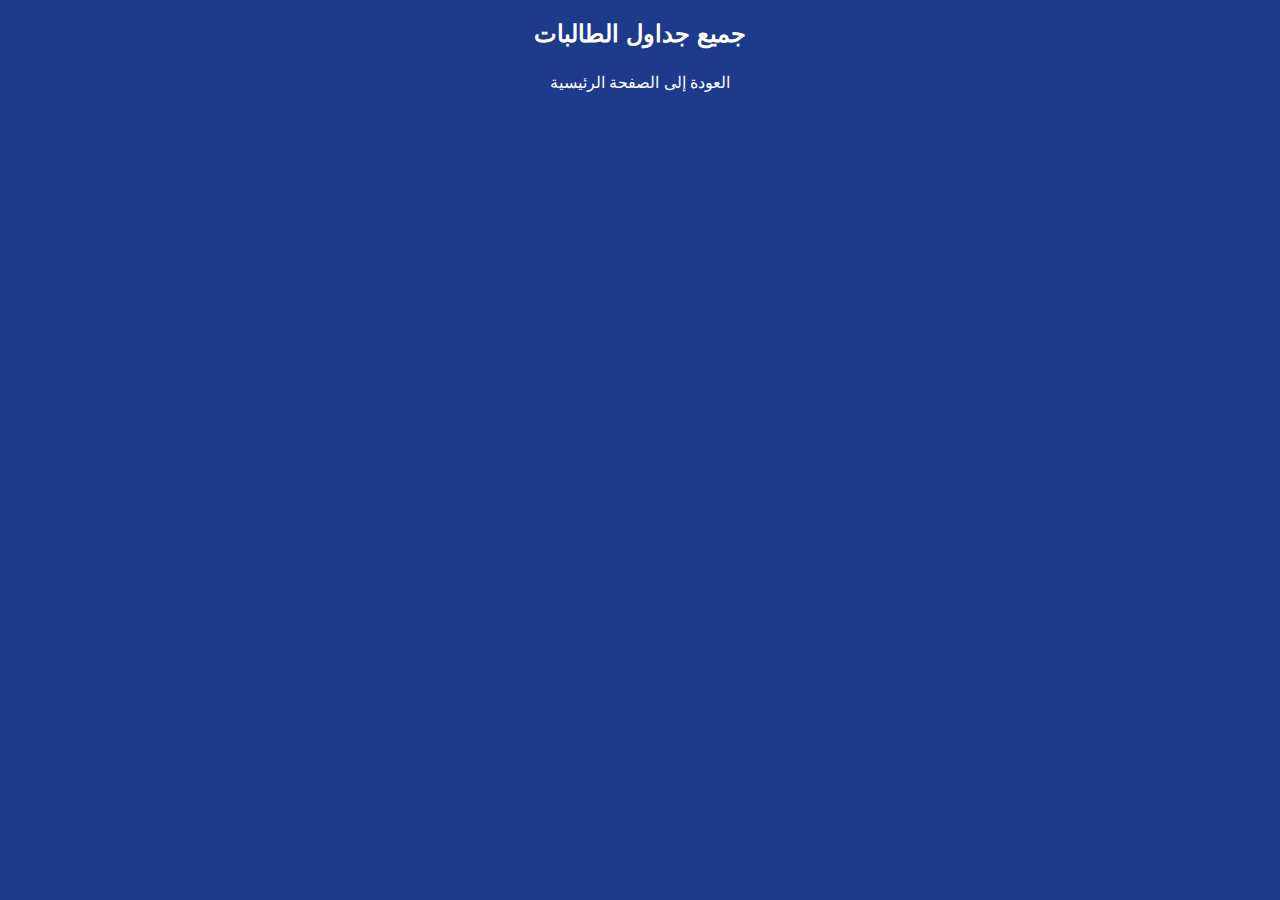
==== tables.html @ 62b31c47 "Add files via upload" ====
<!DOCTYPE html>
<html lang="ar">
<head>
    <meta charset="UTF-8">
    <meta name="viewport" content="width=device-width, initial-scale=1.0">
    <title>جداول الطالبات المحفوظة</title>
    <link rel="stylesheet" href="style.css">
</head>
<body>

    <h2 class="title">جميع جداول الطالبات</h2>
    <div id="tablesContainer"></div>
    <button onclick="goBack()">العودة إلى الصفحة الرئيسية</button>

    <script src="script.js"></script>
</body>
</html>
---- style.css ----
/* تنسيق عام */
body {
    font-family: Arial, sans-serif;
    text-align: center;
    background-color: #1E3A8A; /* الأزرق حسب الشعار */
    color: white;
    direction: rtl;
    margin: 0;
    padding: 0;
}

/* الحاوية الرئيسية */
.container {
    width: 90%;
    max-width: 600px;
    margin: 20px auto;
    background: white;
    padding: 20px;
    border-radius: 10px;
    box-shadow: 0 0 10px rgba(0, 0, 0, 0.2);
    color: black;
}

/* العناوين */
h2, .teacher-name, .halaqa-name {
    color: white; /* الأبيض ليتناسب مع الخلفية */
    margin-bottom: 10px;
}

/* اسم الطالبة */
.student-name {
    font-size: 20px;
    color: #1E3A8A;
    margin-bottom: 15px;
}

/* الحقول والأزرار */
input, select, button {
    width: 100%;
    padding: 10px;
    margin: 5px 0;
    border-radius: 5px;
    border: 1px solid #ccc;
    font-size: 16px;
}

button {
    background: #1E3A8A;
    color: white;
    border: none;
    cursor: pointer;
    font-size: 16px;
    transition: 0.3s;
}

button:hover {
    background: #172554;
}

/* تنسيق الجدول */
table {
    width: 100%;
    margin-top: 20px;
    border-collapse: collapse;
    background: white;
    border-radius: 10px;
    overflow: hidden;
}

th, td {
    border: 1px solid #ddd;
    padding: 10px;
    text-align: center;
    font-size: 16px;
}

th {
    background: #1E3A8A;
    color: white;
}

/* خانة المراجعة */
.reviewInput {
    width: 100%;
    padding: 5px;
    border-radius: 5px;
    border: 1px solid #1E3A8A;
    background-color: #fff;
    color: #000;
    text-align: center;
}

/* أزرار التحكم */
.action-buttons {
    display: flex;
    justify-content: space-between;
    margin-top: 10px;
}

.action-buttons button {
    width: 48%;
}

/* الشعار */
.logo {
    margin: 20px auto;
    display: block;
    width: 150px;
}

/* التوقيع */
.footer {
    margin-top: 20px;
    font-size: 14px;
    color: white;
}
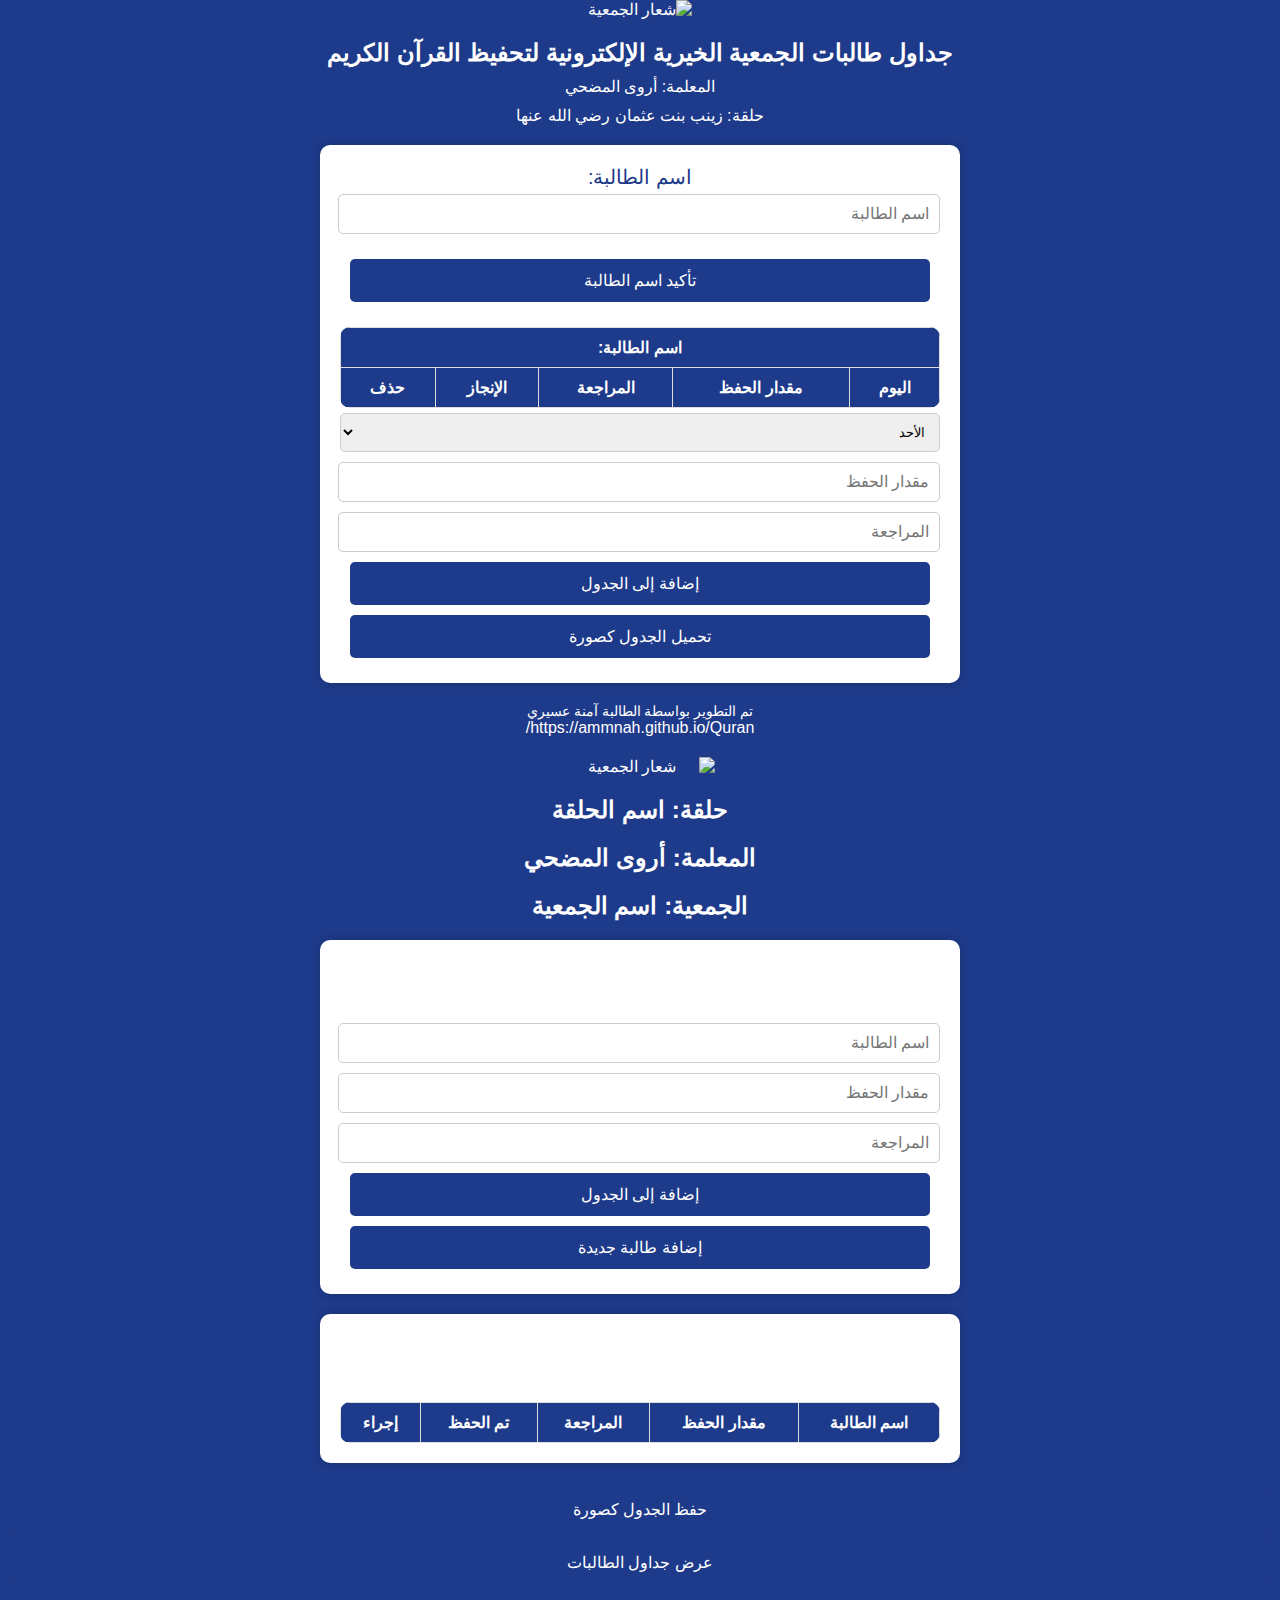
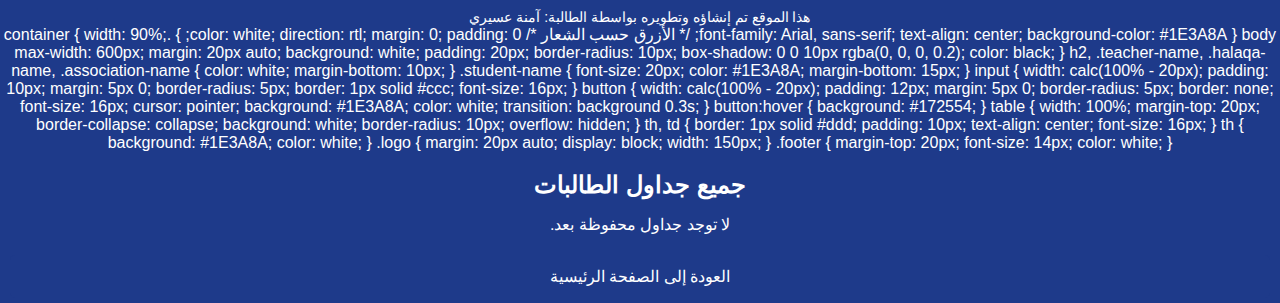
==== commit be45d2a5: "Add files via upload" ====
--- a/tables.html
+++ b/tables.html
@@ -1,3 +1,381 @@
+<!DOCTYPE html>
+<html lang="ar">
+<head>
+    <meta charset="UTF-8">
+    <meta name="viewport" content="width=device-width, initial-scale=1.0">
+    <title>جداول الطالبات</title>
+    <style>
+        body {
+            font-family: Arial, sans-serif;
+            text-align: center;
+            background-color: #1E3A8A;
+            color: white;
+            direction: rtl;
+        }
+        .container {
+            width: 90%;
+            max-width: 600px;
+            margin: auto;
+            background: white;
+            padding: 20px;
+            border-radius: 10px;
+            box-shadow: 0 0 10px rgba(0, 0, 0, 0.1);
+            color: black;
+        }
+        h2, .teacher-name, .halaqa-name {
+            color: white;
+        }
+        .student-name {
+            font-size: 20px;
+            color: #1E3A8A;
+            margin-bottom: 20px;
+        }
+        input, select, button {
+            width: 100%;
+            padding: 10px;
+            margin: 5px 0;
+            border-radius: 5px;
+            border: 1px solid #ccc;
+        }
+        button {
+            background: #1E3A8A;
+            color: white;
+            border: none;
+            cursor: pointer;
+        }
+        button:hover {
+            background: #172554;
+        }
+        table {
+            width: 100%;
+            margin-top: 20px;
+            border-collapse: collapse;
+        }
+        th, td {
+            border: 1px solid #ddd;
+            padding: 10px;
+            text-align: center;
+        }
+        th {
+            background: #1E3A8A;
+            color: white;
+        }
+        .footer {
+            margin-top: 20px;
+            font-size: 14px;
+            color: white;
+        }
+        .actions {
+            display: flex;
+            justify-content: space-between;
+        }
+    </style>
+</head>
+<body>
+
+    <!-- شعار الجمعية -->
+    <img src="شعار_الجمعية.png" alt="شعار الجمعية" width="150">
+
+    <h2>جداول طالبات الجمعية الخيرية الإلكترونية لتحفيظ القرآن الكريم</h2>
+    <div class="teacher-name">المعلمة: أروى المضحي</div>
+    <div class="halaqa-name">حلقة: زينب بنت عثمان رضي الله عنها</div>
+
+    <div class="container">
+        <div class="student-name">
+            <label for="studentName">اسم الطالبة:</label>
+            <input type="text" id="studentName" placeholder="اسم الطالبة">
+        </div>
+        <button onclick="submitName()">تأكيد اسم الطالبة</button>
+
+        <table id="scheduleTable">
+            <thead>
+                <tr>
+                    <th colspan="5">اسم الطالبة: <span id="displayName"></span></th>
+                </tr>
+                <tr>
+                    <th>اليوم</th>
+                    <th>مقدار الحفظ</th>
+                    <th>المراجعة</th>
+                    <th>الإنجاز</th>
+                    <th>حذف</th>
+                </tr>
+            </thead>
+            <tbody></tbody>
+        </table>
+
+        <select id="days">
+            <option value="الأحد">الأحد</option>
+            <option value="الإثنين">الإثنين</option>
+            <option value="الثلاثاء">الثلاثاء</option>
+            <option value="الأربعاء">الأربعاء</option>
+            <option value="الخميس">الخميس</option>
+        </select>
+        <input type="text" id="memorization" placeholder="مقدار الحفظ">
+        <input type="text" id="review" placeholder="المراجعة">
+        <button onclick="addToTable()">إضافة إلى الجدول</button>
+        <button onclick="saveTableAsImage()">تحميل الجدول كصورة</button>
+    </div>
+
+    <div class="footer">تم التطوير بواسطة الطالبة آمنة عسيري</div>
+
+    <script>
+        var studentName = "";
+
+        function submitName() {
+            studentName = document.getElementById("studentName").value;
+            if (studentName === "") {
+                alert("يرجى إدخال اسم الطالبة.");
+                return;
+            }
+            document.getElementById("displayName").textContent = studentName;
+            document.getElementById("studentName").disabled = true;
+        }
+
+        function addToTable() {
+            if (studentName === "") {
+                alert("يرجى إدخال اسم الطالبة أولاً.");
+                return;
+            }
+
+            var day = document.getElementById("days").value;
+            var memorization = document.getElementById("memorization").value;
+            var review = document.getElementById("review").value;
+
+            if (memorization === "") {
+                alert("يرجى إدخال مقدار الحفظ.");
+                return;
+            }
+
+            var table = document.getElementById("scheduleTable").getElementsByTagName('tbody')[0];
+            var newRow = table.insertRow();
+            newRow.insertCell(0).textContent = day;
+
+            var memorizationCell = newRow.insertCell(1);
+            memorizationCell.textContent = memorization;
+            memorizationCell.contentEditable = true;
+
+            var reviewCell = newRow.insertCell(2);
+            var reviewInput = document.createElement('input');
+            reviewInput.className = 'reviewInput';
+            reviewInput.value = review;
+            reviewCell.appendChild(reviewInput);
+
+            var checkCell = newRow.insertCell(3);
+            var checkBox = document.createElement('input');
+            checkBox.type = "checkbox";
+            checkCell.appendChild(checkBox);
+
+            var deleteCell = newRow.insertCell(4);
+            var deleteButton = document.createElement('button');
+            deleteButton.textContent = "حذف";
+            deleteButton.onclick = function() {
+                table.deleteRow(newRow.rowIndex - 1);
+            };
+            deleteCell.appendChild(deleteButton);
+
+            document.getElementById("memorization").value = "";
+            document.getElementById("review").value = "";
+        }
+
+        function saveTableAsImage() {
+            html2canvas(document.getElementById("scheduleTable")).then(canvas => {
+                var link = document.createElement("a");
+                link.download = "جدول_الطالبة.png";
+                link.href = canvas.toDataURL();
+                link.click();
+            });
+        }
+    </script>
+    <script src="https://cdnjs.cloudflare.com/ajax/libs/html2canvas/0.5.0-beta4/html2canvas.min.js"></script>
+
+</body>
+</html>
+https://ammnah.github.io/Quran/
+<!DOCTYPE html>
+<html lang="ar">
+<head>
+    <meta charset="UTF-8">
+    <meta name="viewport" content="width=device-width, initial-scale=1.0">
+    <title>جداول الطالبات المقرأة الإلكترونية</title>
+    <link rel="stylesheet" href="style.css">
+</head>
+<body>
+
+    <img src="logo.png" alt="شعار الجمعية" class="logo">
+
+    <h2 class="halaqa-name">حلقة: اسم الحلقة</h2>
+    <h2 class="teacher-name">المعلمة: أروى المضحي</h2>
+    <h2 class="association-name">الجمعية: اسم الجمعية</h2>
+
+    <div class="container">
+        <h2>إضافة جدول جديد</h2>
+        <input type="text" id="studentName" placeholder="اسم الطالبة">
+        <input type="text" id="memorizationAmount" placeholder="مقدار الحفظ">
+        <input type="text" id="reviewAmount" placeholder="المراجعة">
+        <button onclick="addRow()">إضافة إلى الجدول</button>
+        <button onclick="addStudent()">إضافة طالبة جديدة</button>
+    </div>
+
+    <div class="container">
+        <h2>جدول الحفظ</h2>
+        <table id="quranTable">
+            <thead>
+                <tr>
+                    <th>اسم الطالبة</th>
+                    <th>مقدار الحفظ</th>
+                    <th>المراجعة</th>
+                    <th>تم الحفظ</th>
+                    <th>إجراء</th>
+                </tr>
+            </thead>
+            <tbody></tbody>
+        </table>
+    </div>
+
+    <button onclick="saveTableAsImage()">حفظ الجدول كصورة</button>
+    <button onclick="viewSavedTables()">عرض جداول الطالبات</button>
+
+    <div class="footer">هذا الموقع تم إنشاؤه وتطويره بواسطة الطالبة: آمنة عسيري</div>
+
+    <script>
+        function addRow() {
+            let table = document.getElementById("quranTable").getElementsByTagName("tbody")[0];
+            let studentName = document.getElementById("studentName").value;
+            let memorizationAmount = document.getElementById("memorizationAmount").value;
+            let reviewAmount = document.getElementById("reviewAmount").value;
+
+            if (studentName === "" || memorizationAmount === "") {
+                alert("الرجاء إدخال جميع البيانات.");
+                return;
+            }
+
+            let row = table.insertRow();
+            row.innerHTML = `
+                <td>${studentName}</td>
+                <td contenteditable="true">${memorizationAmount}</td>
+                <td contenteditable="true">${reviewAmount}</td>
+                <td><input type="checkbox"></td>
+                <td><button onclick="deleteRow(this)">حذف</button></td>
+            `;
+
+            document.getElementById("studentName").value = "";
+            document.getElementById("memorizationAmount").value = "";
+            document.getElementById("reviewAmount").value = "";
+        }
+
+        function deleteRow(button) {
+            let row = button.parentNode.parentNode;
+            row.parentNode.removeChild(row);
+        }
+
+        function addStudent() {
+            let studentName = prompt("أدخل اسم الطالبة الجديدة:");
+            if (studentName) {
+                document.getElementById("studentName").value = studentName;
+            }
+        }
+
+        function saveTableAsImage() {
+            alert("سيتم حفظ الجدول كصورة قريبًا...");
+        }
+
+        function viewSavedTables() {
+            window.location.href = "tables.html";
+        }
+    </script>
+
+</body>
+</html>
+body {
+    font-family: Arial, sans-serif;
+    text-align: center;
+    background-color: #1E3A8A; /* الأزرق حسب الشعار */
+    color: white;
+    direction: rtl;
+    margin: 0;
+    padding: 0;
+}
+
+.container {
+    width: 90%;
+    max-width: 600px;
+    margin: 20px auto;
+    background: white;
+    padding: 20px;
+    border-radius: 10px;
+    box-shadow: 0 0 10px rgba(0, 0, 0, 0.2);
+    color: black;
+}
+
+h2, .teacher-name, .halaqa-name, .association-name {
+    color: white;
+    margin-bottom: 10px;
+}
+
+.student-name {
+    font-size: 20px;
+    color: #1E3A8A;
+    margin-bottom: 15px;
+}
+
+input {
+    width: calc(100% - 20px);
+    padding: 10px;
+    margin: 5px 0;
+    border-radius: 5px;
+    border: 1px solid #ccc;
+    font-size: 16px;
+}
+
+button {
+    width: calc(100% - 20px);
+    padding: 12px;
+    margin: 5px 0;
+    border-radius: 5px;
+    border: none;
+    font-size: 16px;
+    cursor: pointer;
+    background: #1E3A8A;
+    color: white;
+    transition: background 0.3s;
+}
+
+button:hover {
+    background: #172554;
+}
+
+table {
+    width: 100%;
+    margin-top: 20px;
+    border-collapse: collapse;
+    background: white;
+    border-radius: 10px;
+    overflow: hidden;
+}
+
+th, td {
+    border: 1px solid #ddd;
+    padding: 10px;
+    text-align: center;
+    font-size: 16px;
+}
+
+th {
+    background: #1E3A8A;
+    color: white;
+}
+
+.logo {
+    margin: 20px auto;
+    display: block;
+    width: 150px;
+}
+
+.footer {
+    margin-top: 20px;
+    font-size: 14px;
+    color: white;
+}
 <!DOCTYPE html>
 <html lang="ar">
 <head>
@@ -12,6 +390,27 @@
     <div id="tablesContainer"></div>
     <button onclick="goBack()">العودة إلى الصفحة الرئيسية</button>
 
-    <script src="script.js"></script>
+    <script>
+        // عرض الجداول المحفوظة
+        function loadSavedTables() {
+            let savedTables = localStorage.getItem("studentTables");
+            let container = document.getElementById("tablesContainer");
+
+            if (savedTables) {
+                container.innerHTML = savedTables;
+            } else {
+                container.innerHTML = "<p>لا توجد جداول محفوظة بعد.</p>";
+            }
+        }
+
+        // العودة للصفحة الرئيسية
+        function goBack() {
+            window.location.href = "index.html";
+        }
+
+        // تحميل الجداول عند فتح الصفحة
+        window.onload = loadSavedTables;
+    </script>
+
 </body>
 </html>--- a/style.css
+++ b/style.css
@@ -1,4 +1,4 @@
-/* تنسيق عام */
+
 body {
     font-family: Arial, sans-serif;
     text-align: center;
@@ -9,7 +9,6 @@
     padding: 0;
 }
 
-/* الحاوية الرئيسية */
 .container {
     width: 90%;
     max-width: 600px;
@@ -21,22 +20,19 @@
     color: black;
 }
 
-/* العناوين */
-h2, .teacher-name, .halaqa-name {
-    color: white; /* الأبيض ليتناسب مع الخلفية */
+h2, .teacher-name, .halaqa-name, .association-name {
+    color: white;
     margin-bottom: 10px;
 }
 
-/* اسم الطالبة */
 .student-name {
     font-size: 20px;
     color: #1E3A8A;
     margin-bottom: 15px;
 }
 
-/* الحقول والأزرار */
-input, select, button {
-    width: 100%;
+input {
+    width: calc(100% - 20px);
     padding: 10px;
     margin: 5px 0;
     border-radius: 5px;
@@ -45,19 +41,22 @@
 }
 
 button {
+    width: calc(100% - 20px);
+    padding: 12px;
+    margin: 5px 0;
+    border-radius: 5px;
+    border: none;
+    font-size: 16px;
+    cursor: pointer;
     background: #1E3A8A;
     color: white;
-    border: none;
-    cursor: pointer;
-    font-size: 16px;
-    transition: 0.3s;
+    transition: background 0.3s;
 }
 
 button:hover {
     background: #172554;
 }
 
-/* تنسيق الجدول */
 table {
     width: 100%;
     margin-top: 20px;
@@ -79,36 +78,12 @@
     color: white;
 }
 
-/* خانة المراجعة */
-.reviewInput {
-    width: 100%;
-    padding: 5px;
-    border-radius: 5px;
-    border: 1px solid #1E3A8A;
-    background-color: #fff;
-    color: #000;
-    text-align: center;
-}
-
-/* أزرار التحكم */
-.action-buttons {
-    display: flex;
-    justify-content: space-between;
-    margin-top: 10px;
-}
-
-.action-buttons button {
-    width: 48%;
-}
-
-/* الشعار */
 .logo {
     margin: 20px auto;
     display: block;
     width: 150px;
 }
 
-/* التوقيع */
 .footer {
     margin-top: 20px;
     font-size: 14px;
--- a/style.css
+++ b/style.css
@@ -1,4 +1,4 @@
-/* تنسيق عام */
+
 body {
     font-family: Arial, sans-serif;
     text-align: center;
@@ -9,7 +9,6 @@
     padding: 0;
 }
 
-/* الحاوية الرئيسية */
 .container {
     width: 90%;
     max-width: 600px;
@@ -21,22 +20,19 @@
     color: black;
 }
 
-/* العناوين */
-h2, .teacher-name, .halaqa-name {
-    color: white; /* الأبيض ليتناسب مع الخلفية */
+h2, .teacher-name, .halaqa-name, .association-name {
+    color: white;
     margin-bottom: 10px;
 }
 
-/* اسم الطالبة */
 .student-name {
     font-size: 20px;
     color: #1E3A8A;
     margin-bottom: 15px;
 }
 
-/* الحقول والأزرار */
-input, select, button {
-    width: 100%;
+input {
+    width: calc(100% - 20px);
     padding: 10px;
     margin: 5px 0;
     border-radius: 5px;
@@ -45,19 +41,22 @@
 }
 
 button {
+    width: calc(100% - 20px);
+    padding: 12px;
+    margin: 5px 0;
+    border-radius: 5px;
+    border: none;
+    font-size: 16px;
+    cursor: pointer;
     background: #1E3A8A;
     color: white;
-    border: none;
-    cursor: pointer;
-    font-size: 16px;
-    transition: 0.3s;
+    transition: background 0.3s;
 }
 
 button:hover {
     background: #172554;
 }
 
-/* تنسيق الجدول */
 table {
     width: 100%;
     margin-top: 20px;
@@ -79,36 +78,12 @@
     color: white;
 }
 
-/* خانة المراجعة */
-.reviewInput {
-    width: 100%;
-    padding: 5px;
-    border-radius: 5px;
-    border: 1px solid #1E3A8A;
-    background-color: #fff;
-    color: #000;
-    text-align: center;
-}
-
-/* أزرار التحكم */
-.action-buttons {
-    display: flex;
-    justify-content: space-between;
-    margin-top: 10px;
-}
-
-.action-buttons button {
-    width: 48%;
-}
-
-/* الشعار */
 .logo {
     margin: 20px auto;
     display: block;
     width: 150px;
 }
 
-/* التوقيع */
 .footer {
     margin-top: 20px;
     font-size: 14px;
